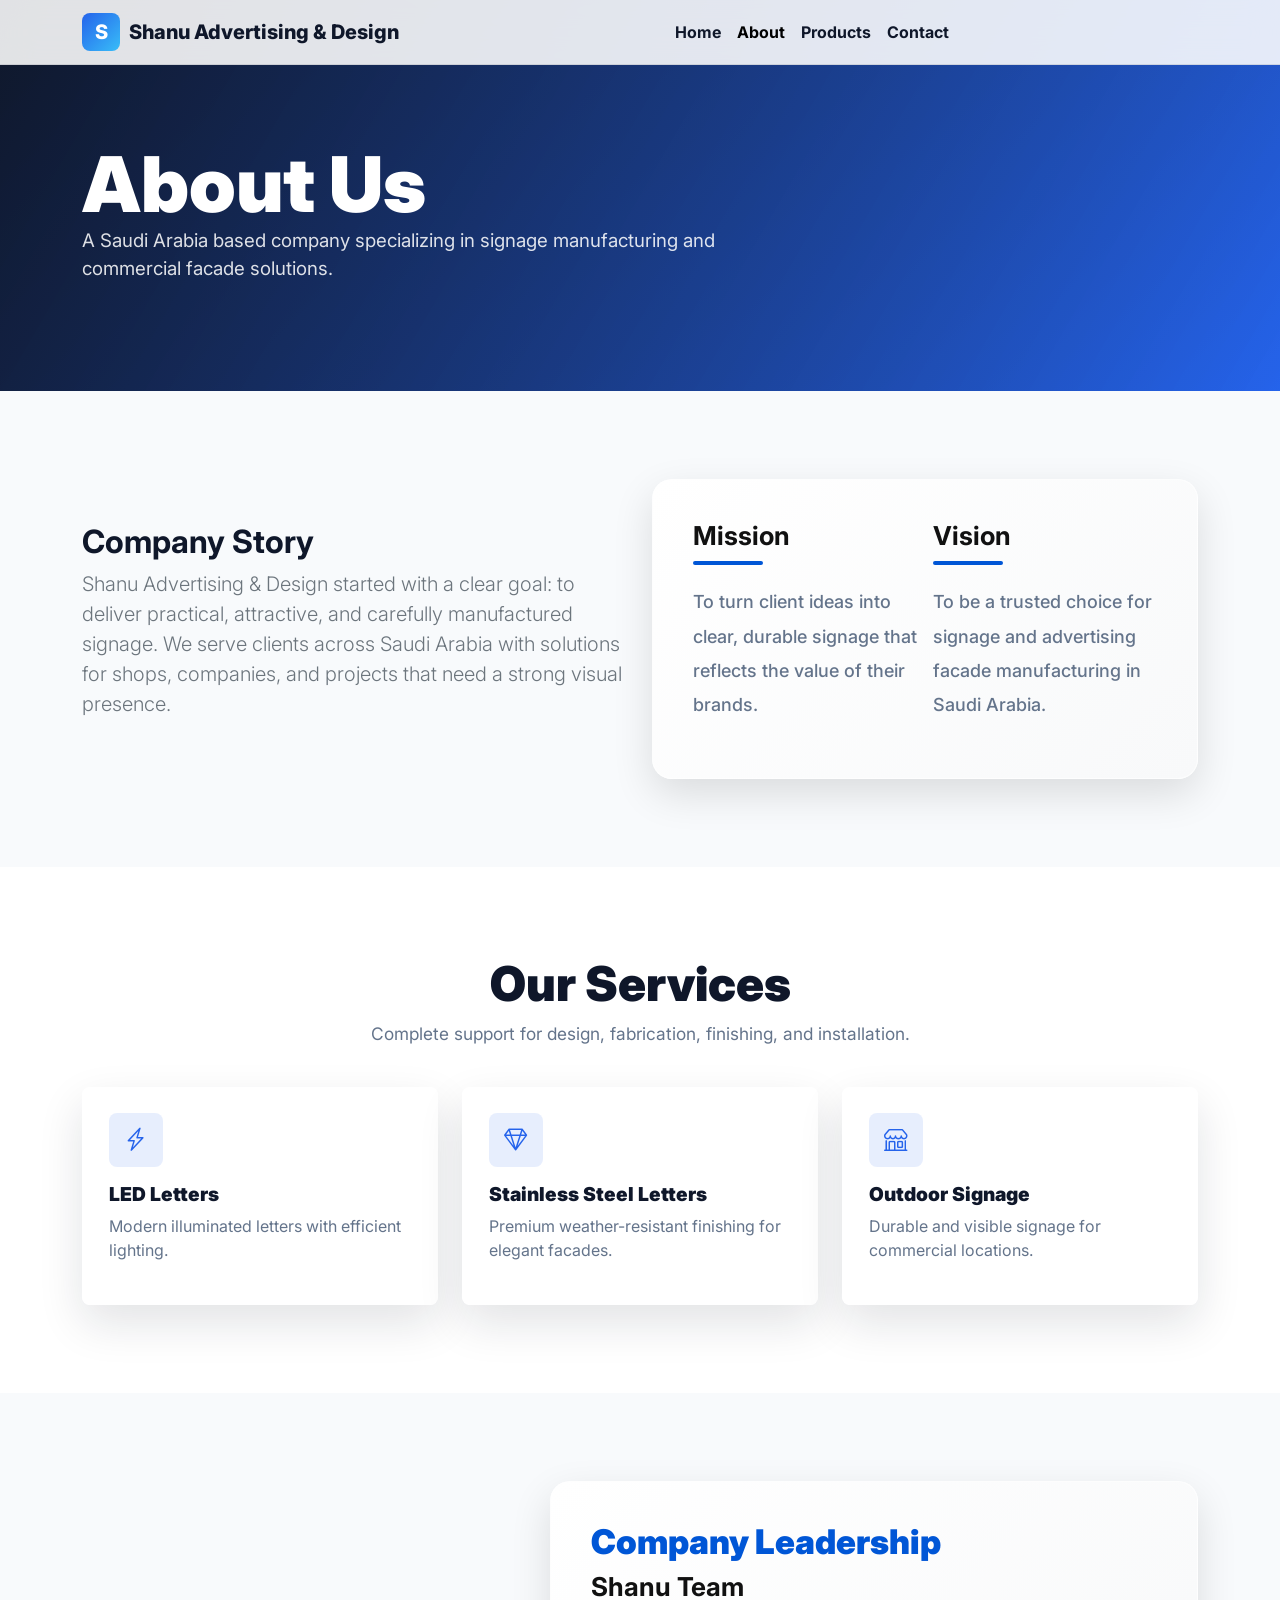
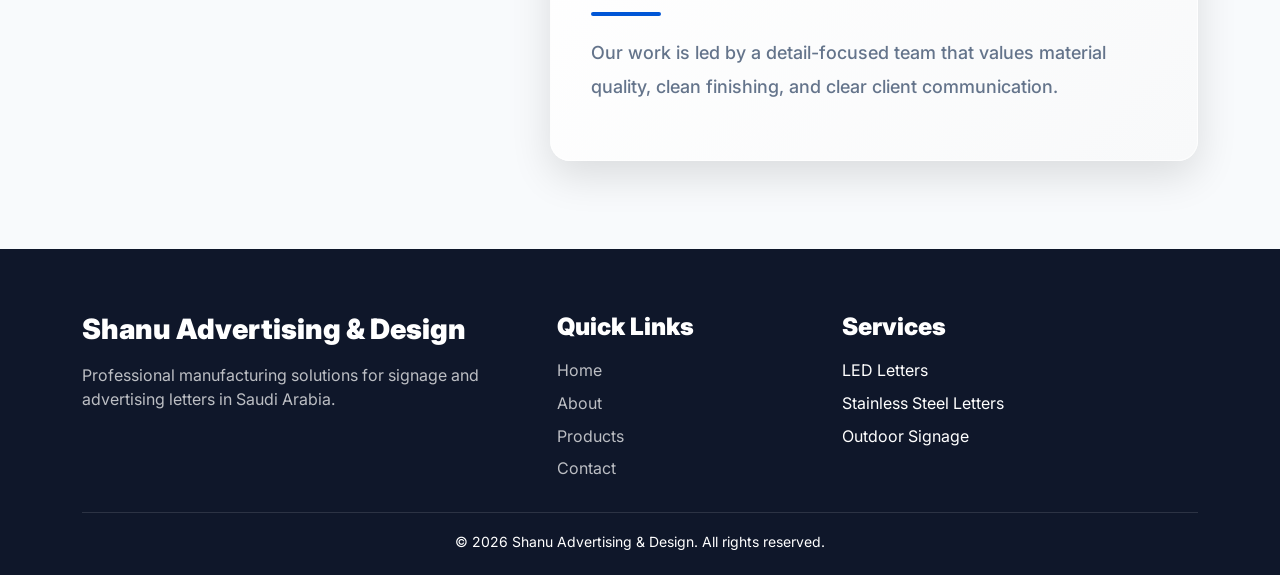
==== about.html @ 0e3f4d84 "Add files via upload" ====
﻿<!doctype html>
<html lang="en" dir="ltr">

<head>
  <meta charset="utf-8">
  <meta name="viewport" content="width=device-width, initial-scale=1">
  <title>About | Shanu Advertising & Design</title>
  <meta name="description"
    content="Learn about Shanu Advertising & Design, a signage and advertising manufacturing company in Saudi Arabia.">
  <meta property="og:title" content="About Shanu Advertising & Design">
  <meta property="og:type" content="website">
  <meta name="twitter:card" content="summary">
  <link rel="preconnect" href="https://fonts.googleapis.com">
  <link rel="preconnect" href="https://fonts.gstatic.com" crossorigin>
  <link
    href="https://fonts.googleapis.com/css2?family=Cairo:wght@400;600;700;800;900&family=Inter:wght@400;600;700;800;900&display=swap"
    rel="stylesheet">
  <link href="https://cdn.jsdelivr.net/npm/bootstrap@5.3.3/dist/css/bootstrap.min.css" rel="stylesheet">
  <link href="https://cdn.jsdelivr.net/npm/bootstrap-icons@1.11.3/font/bootstrap-icons.css" rel="stylesheet">
  <link href="https://unpkg.com/aos@2.3.1/dist/aos.css" rel="stylesheet">
  <link rel="stylesheet" href="css/style.css">
  <link rel="stylesheet" href="css/responsive.css">
</head>

<body class="ltr">
  <nav class="navbar navbar-expand-lg fixed-top">
    <div class="container"><a class="navbar-brand" href="index.html"><span class="brand-mark">S</span><span
          data-i18n="brand">Shanu Advertising & Design</span></a><button class="navbar-toggler" type="button"
        data-bs-toggle="collapse" data-bs-target="#mainNav" aria-label="Toggle navigation"
        data-i18n-aria-label="toggleNavigation"><span class="navbar-toggler-icon"></span></button>
      <div class="collapse navbar-collapse" id="mainNav">
        <ul class="navbar-nav mx-auto mb-2 mb-lg-0">
          <li class="nav-item"><a class="nav-link" href="index.html" data-i18n="navHome">Home</a></li>
          <li class="nav-item"><a class="nav-link active" href="about.html" data-i18n="navAbout">About</a></li>
          <li class="nav-item"><a class="nav-link" href="products.html" data-i18n="navProducts">Products</a></li>
          <li class="nav-item"><a class="nav-link" href="contact.html" data-i18n="navContact">Contact</a></li>
        </ul>
      </div>
    </div>
  </nav>
  <header class="page-hero">
    <div class="container">
      <h1 data-i18n="aboutHeroTitle">About Us</h1>
      <p data-i18n="aboutHeroText">A Saudi Arabia based company specializing in signage manufacturing and commercial facade solutions.</p>
    </div>
  </header>
  <main>
    <section class="section-padding">
      <div class="container">
        <div class="row align-items-center g-4">
          <div class="col-lg-6" data-aos="fade-up">
            <h2 class="fw-bold" data-i18n="storyTitle">Company Story</h2>
            <p class="lead text-secondary" data-i18n="storyText">Shanu Advertising & Design started with a clear goal: to deliver practical, attractive, and carefully manufactured signage. We serve clients across Saudi Arabia with solutions for shops, companies, and projects that need a strong visual presence.</p>
          </div>
          <div class="col-lg-6" data-aos="fade-up">
            <div class="glass-card">
              <div class="row g-3">
                <div class="col-sm-6">
                  <h3 data-i18n="missionTitle">Mission</h3>
                  <p data-i18n="missionText">To turn client ideas into clear, durable signage that reflects the value of their brands.</p>
                </div>
                <div class="col-sm-6">
                  <h3 data-i18n="visionTitle">Vision</h3>
                  <p data-i18n="visionText">To be a trusted choice for signage and advertising facade manufacturing in Saudi Arabia.</p>
                </div>
              </div>
            </div>
          </div>
        </div>
      </div>
    </section>
    <section class="section-padding bg-white">
      <div class="container">
        <div class="section-title">
          <h2 data-i18n="sectionServices">Our Services</h2>
          <p data-i18n="sectionServicesText">Complete support for design, fabrication, finishing, and installation.</p>
        </div>
        <div class="row g-4">
          <div class="col-md-6 col-lg-4">
            <div class="service-card">
              <div class="icon-box"><i class="bi bi-lightning-charge"></i></div>
              <h3 data-i18n="serviceLed">LED Letters</h3>
              <p data-i18n="serviceLedText">Modern illuminated letters with efficient lighting.</p>
            </div>
          </div>
          <div class="col-md-6 col-lg-4">
            <div class="service-card">
              <div class="icon-box"><i class="bi bi-gem"></i></div>
              <h3 data-i18n="serviceSteel">Stainless Steel Letters</h3>
              <p data-i18n="serviceSteelText">Premium weather-resistant finishing for elegant facades.</p>
            </div>
          </div>
          <div class="col-md-6 col-lg-4">
            <div class="service-card">
              <div class="icon-box"><i class="bi bi-shop"></i></div>
              <h3 data-i18n="serviceOutdoor">Outdoor Signage</h3>
              <p data-i18n="serviceOutdoorText">Durable and visible signage for commercial locations.</p>
            </div>
          </div>
        </div>
      </div>
    </section>
    <section class="section-padding">
      <div class="container">
        <div class="row align-items-center g-2">
          <div class="col-lg-5"><img class="owner-image" src="assets/owner-photo/owner.jpg" data-owner-image
              alt="Company owner" data-i18n-alt="ownerAlt" loading="lazy"></div>
          <div class="col-lg-7">
            <div class="glass-card">
              <h2 data-i18n="ownerTitle">Company Leadership</h2>
              <h3 data-i18n="ownerName">Shanu Team</h3>
              <p data-i18n="ownerText">Our work is led by a detail-focused team that values material quality, clean finishing, and clear client communication.</p>
            </div>
          </div>
        </div>
      </div>
    </section>
  </main>
  <footer class="site-footer">
    <div class="container">
      <div class="row g-4">
        <div class="col-lg-5">
          <h3 class="footer-title" data-i18n="brand">Shanu Advertising & Design</h3>
          <p data-i18n="footerText">Professional manufacturing solutions for signage and advertising letters in Saudi Arabia.</p>
        </div>
        <div class="col-6 col-lg-3">
          <h4 class="footer-title" data-i18n="footerQuick">Quick Links</h4>
          <ul class="footer-links">
            <li><a href="index.html" data-i18n="navHome">Home</a></li>
            <li><a href="about.html" data-i18n="navAbout">About</a></li>
            <li><a href="products.html" data-i18n="navProducts">Products</a></li>
            <li><a href="contact.html" data-i18n="navContact">Contact</a></li>
          </ul>
        </div>
        <div class="col-6 col-lg-4">
          <h4 class="footer-title" data-i18n="footerServices">Services</h4>
          <ul class="footer-links">
            <li data-i18n="serviceLed">LED Letters</li>
            <li data-i18n="serviceSteel">Stainless Steel Letters</li>
            <li data-i18n="serviceOutdoor">Outdoor Signage</li>
          </ul>
        </div>
      </div>
      <div class="footer-bottom text-center"><small>© 2026 Shanu Advertising & Design. <span
            data-i18n="footerRights">All rights reserved.</span></small></div>
    </div>
  </footer>
  <script src="https://cdn.jsdelivr.net/npm/bootstrap@5.3.3/dist/js/bootstrap.bundle.min.js"></script>
  <script src="https://unpkg.com/aos@2.3.1/dist/aos.js"></script>
  <script src="js/lang.js"></script>
  <script src="js/script.js"></script>
</body>

</html>
---- css/style.css ----
:root {
  --primary: #2563eb;
  --dark: #0f172a;
  --accent: #38bdf8;
  --background: #f8fafc;
  --muted: #64748b;
  --white: #ffffff;
  --border: rgba(15, 23, 42, 0.1);
  --shadow: 0 18px 45px rgba(15, 23, 42, 0.12);
}

* {
  box-sizing: border-box;
}

html {
  scroll-behavior: smooth;
}

body {
  margin: 0;
  background: var(--background);
  color: var(--dark);
  font-family: "Cairo", "Inter", system-ui, sans-serif;
  text-align: start;
  overflow-x: hidden;
}

body.ltr {
  font-family: "Inter", "Cairo", system-ui, sans-serif;
}

a {
  text-decoration: none;
}

.navbar {
  background: rgba(255, 255, 255, 0.88);
  backdrop-filter: blur(16px);
  border-bottom: 1px solid var(--border);
}

.navbar .container {
  gap: 0.75rem;
}

.navbar-brand {
  display: inline-flex;
  align-items: center;
  color: var(--dark);
  font-weight: 800;
  min-width: 0;
  white-space: normal;
  line-height: 1.25;
}

.brand-mark {
  display: inline-grid;
  width: 38px;
  height: 38px;
  place-items: center;
  border-radius: 8px;
  background: linear-gradient(135deg, var(--primary), var(--accent));
  color: var(--white);
  margin-inline-end: 0.55rem;
}

.nav-link {
  color: var(--dark);
  font-weight: 700;
  text-align: start;
}

.nav-link:hover,
.nav-link.active {
  color: var(--primary);
}

.btn {
  border-radius: 8px;
  font-weight: 800;
  padding: 0.75rem 1.1rem;
}

.btn-primary {
  background: var(--primary);
  border-color: var(--primary);
}

.btn-outline-primary {
  border-color: var(--primary);
  color: var(--primary);
}

.btn-outline-primary:hover {
  background: var(--primary);
  color: var(--white);
}

.section-padding {
  padding: 88px 0;
}

.section-title {
  max-width: 720px;
  margin: 0 auto 2.5rem;
  text-align: center;
}

.section-title h2 {
  font-size: clamp(2rem, 4vw, 3rem);
  font-weight: 900;
}

.section-title p {
  color: var(--muted);
  font-size: 1.08rem;
}

.hero {
  position: relative;
  min-height: 100vh;
  height: auto;
  padding: 120px 0 60px;
  display: flex;
  align-items: center;
  overflow: visible;
  color: var(--white);
  background:
    linear-gradient(110deg, rgba(15, 23, 42, 0.92), rgba(37, 99, 235, 0.68)),
    url("../assets/hero/hero.jpg") center/cover no-repeat,
    linear-gradient(135deg, #0f172a, #2563eb);
}

.hero-video {
  position: absolute;
  inset: 0;
  width: 100%;
  height: 100%;
  object-fit: cover;
  opacity: 0.35;
}

.hero-content {
  max-width: 700px;
  width: 100%;
  position: relative;
  z-index: 2;
}

.eyebrow {
  display: inline-flex;
  align-items: center;
  gap: 0.5rem;
  padding: 0.45rem 0.8rem;
  border-radius: 8px;
  background: rgba(255, 255, 255, 0.14);
  border: 1px solid rgba(255, 255, 255, 0.2);
  color: var(--white);
  margin-bottom: 1rem;
}

.hero h1,
.page-hero h1 {
  font-size: clamp(2.45rem, 6vw, 5rem);
  line-height: 0.9;
  font-weight: 900;
}

.hero p,
.page-hero p {
  color: rgba(255, 255, 255, 0.86);
  font-size: 1.17rem;
  max-width: 680px;
}

.hero-actions {
  justify-content: flex-start;
}

.stats-strip {
  position: relative;
  z-index: 2;
  margin-top: -72px;
}

.stat-card,
.glass-card,
.service-card,
.product-card,
.contact-card {
  background: rgba(255, 255, 255, 0.82);
  border: 1px solid rgba(255, 255, 255, 0.65);
  box-shadow: var(--shadow);
  border-radius: 8px;
  backdrop-filter: blur(14px);
}

.stat-card {
  padding: 1.5rem;
  text-align: center;
}

.stat-card strong {
  display: block;
  color: var(--primary);
  font-size: 2.2rem;
  font-weight: 900;
}

.glass-card {
    background: linear-gradient(135deg, #ffffff, #f8f9fa);
    border-radius: 20px;
    padding: 40px;
    box-shadow: 0 15px 40px rgba(0,0,0,.12);
    transition: .3s ease;
}

.glass-card:hover {
    transform: translateY(-5px);
    box-shadow: 0 20px 50px rgba(0,0,0,.18);
}

.glass-card h2 {
    font-size: 34px;
    font-weight: 900;
    color: #0056d6;
    margin-bottom: 8px;
}

.glass-card h3 {
    font-size: 26px;
    font-weight: 700;
    color: #111;
    margin-bottom: 20px;
    position: relative;
}

.glass-card h3::after {
    content: "";
    display: block;
    width: 70px;
    height: 4px;
    background: #0056d6;
    margin-top: 10px;
    border-radius: 10px;
}

.glass-card p {
    font-size: 18px;
    font-weight: 500;
    color: #666;
    line-height: 1.9;
}
.service-card {
  height: 100%;
  padding: 1.6rem;
  text-align: start;
  transition: transform 0.2s ease, box-shadow 0.2s ease;
}

.service-card:hover,
.product-card:hover {
  transform: translateY(-6px);
  box-shadow: 0 24px 55px rgba(15, 23, 42, 0.16);
}

.icon-box {
  width: 54px;
  height: 54px;
  display: grid;
  place-items: center;
  border-radius: 8px;
  background: rgba(37, 99, 235, 0.11);
  color: var(--primary);
  font-size: 1.45rem;
  margin-bottom: 1rem;
}

.service-card h3,
.product-card h3 {
  font-size: 1.2rem;
  font-weight: 900;
}

.service-card p,
.product-card p,
.glass-card p {
  color: var(--muted);
}

.split-band {
  background: var(--dark);
  color: var(--white);
}

.split-band p {
  color: rgba(255, 255, 255, 0.72);
}

.check-list {
  display: grid;
  gap: 1rem;
  padding: 0;
  margin: 0;
  list-style: none;
}

.check-list li {
  display: flex;
  gap: 0.8rem;
  align-items: flex-start;
  text-align: start;
}

.check-list i {
  flex: 0 0 auto;
  color: var(--accent);
  margin-top: 0.25rem;
}

.product-card {
  display: flex;
  flex-direction: column;
  height: 100%;
  overflow: hidden;
  text-align: start;
  cursor: pointer;
  transition: transform 0.22s ease, box-shadow 0.22s ease, border-color 0.22s ease;
}

[data-products-grid] {
  align-items: stretch;
}

[data-products-grid] > [class*="col-"] {
  display: flex;
}

.product-card:focus-visible {
  outline: 3px solid rgba(37, 99, 235, 0.35);
  outline-offset: 4px;
}

.product-card:hover,
.product-card:focus-visible {
  border-color: rgba(37, 99, 235, 0.28);
}

.product-image-frame {
  display: grid;
  place-items: center;
  width: 100%;
  aspect-ratio: 4 / 3;
  overflow: hidden;
  background:
    linear-gradient(135deg, rgba(37, 99, 235, 0.08), rgba(56, 189, 248, 0.16)),
    #eef4ff;
}

.product-img {
  width: 100%;
  aspect-ratio: 16 / 10;
  object-fit: cover;
  background: #e2e8f0;
}

.product-card .product-img {
  height: 100%;
  aspect-ratio: auto;
  object-fit: contain;
  padding: 1.25rem;
  background: transparent;
  transform: scale(1);
  transition: transform 0.28s ease;
}

.product-card:hover .product-img,
.product-card:focus-visible .product-img {
  transform: scale(1.04);
}

.product-image-frame.image-missing::after {
  content: "Image unavailable";
  color: var(--muted);
  font-weight: 700;
}

.product-card-body {
  display: flex;
  flex: 1;
  flex-direction: column;
  align-items: flex-start;
  padding: 1.4rem;
}

.product-card-body p {
  flex: 1;
}

.product-card-action {
  pointer-events: none;
}

.product-motion-section {
  overflow: hidden;
  background: linear-gradient(135deg, #eef5ff 0%, #f8fafc 48%, #e9f8ff 100%);
}

.motion-kicker {
  display: inline-flex;
  align-items: center;
  gap: 0.5rem;
  color: var(--primary);
  font-size: 0.9rem;
  font-weight: 800;
  letter-spacing: 0.04em;
  text-transform: uppercase;
}

.motion-title {
  max-width: 440px;
  margin: 0.8rem 0 1rem;
  color: var(--dark);
  font-size: clamp(2rem, 4vw, 3.15rem);
  font-weight: 900;
  line-height: 1.05;
}

.motion-copy {
  max-width: 490px;
  margin-bottom: 1.6rem;
  color: var(--muted);
  font-size: 1.05rem;
  line-height: 1.75;
}

.product-motion-frame {
  position: relative;
  isolation: isolate;
  overflow: hidden;
  border: 8px solid var(--white);
  border-radius: 24px;
  background: var(--dark);
  box-shadow: 0 28px 70px rgba(15, 23, 42, 0.22);
}

.product-motion-video {
  display: block;
  width: 100%;
  aspect-ratio: 16 / 10;
  object-fit: cover;
}

.motion-glow {
  position: absolute;
  z-index: 1;
  inset: auto -22% -52% 25%;
  height: 70%;
  pointer-events: none;
  border-radius: 50%;
  background: rgba(56, 189, 248, 0.42);
  filter: blur(30px);
  animation: motion-glow-pulse 3.6s ease-in-out infinite;
}

.motion-label {
  position: absolute;
  z-index: 2;
  right: 1rem;
  bottom: 1rem;
  display: inline-flex;
  align-items: center;
  gap: 0.55rem;
  max-width: calc(100% - 2rem);
  padding: 0.6rem 0.85rem;
  border: 1px solid rgba(255, 255, 255, 0.34);
  border-radius: 999px;
  background: rgba(15, 23, 42, 0.7);
  backdrop-filter: blur(10px);
  color: var(--white);
  font-size: 0.8rem;
  font-weight: 700;
}

.motion-label-dot {
  width: 0.5rem;
  height: 0.5rem;
  flex: 0 0 auto;
  border-radius: 50%;
  background: #4ade80;
  box-shadow: 0 0 0 0 rgba(74, 222, 128, 0.7);
  animation: motion-dot-pulse 1.8s infinite;
}

@keyframes motion-glow-pulse {
  50% { transform: translate(-10%, -10%) scale(1.14); opacity: 0.68; }
}

@keyframes motion-dot-pulse {
  70% { box-shadow: 0 0 0 0.5rem rgba(74, 222, 128, 0); }
  100% { box-shadow: 0 0 0 0 rgba(74, 222, 128, 0); }
}

@media (prefers-reduced-motion: reduce) {
  .motion-glow,
  .motion-label-dot {
    animation: none;
  }
}

.cta-band {
  background:
    linear-gradient(120deg, rgba(37, 99, 235, 0.96), rgba(56, 189, 248, 0.78)),
    var(--primary);
  color: var(--white);
}

.cta-band p {
  color: rgba(255, 255, 255, 0.86);
}

.page-hero {
  padding: 150px 0 92px;
  color: var(--white);
  background:
    linear-gradient(120deg, rgba(15, 23, 42, 0.95), rgba(37, 99, 235, 0.7)),
    url("../assets/hero/hero.jpg") center/cover no-repeat,
    linear-gradient(135deg, #0f172a, #2563eb);
}

.owner-image {
  width: auto;
  max-height: 430px;
  object-fit: cover;
  border-radius: 8px;
  box-shadow: var(--shadow);
}

.modal-product-image {
  width: 100%;
  aspect-ratio: 16 / 10;
  object-fit: contain;
  border-radius: 8px;
  background:
    linear-gradient(135deg, rgba(37, 99, 235, 0.08), rgba(56, 189, 248, 0.16)),
    #eef4ff;
  margin-bottom: 1rem;
  padding: 1.25rem;
}

.modal.fade .modal-dialog {
  transform: translateY(22px) scale(0.96);
  transition: transform 0.28s cubic-bezier(0.2, 0.8, 0.2, 1), opacity 0.22s ease;
}

.modal.show .modal-dialog {
  transform: translateY(0) scale(1);
}

.modal.fade .modal-content {
  opacity: 0;
  transition: opacity 0.22s ease, box-shadow 0.28s ease;
}

.modal.show.modal-ready .modal-content {
  opacity: 1;
  box-shadow: 0 30px 80px rgba(15, 23, 42, 0.28);
}

.modal-content {
  border: 1px solid rgba(255, 255, 255, 0.7);
  border-radius: 8px;
  overflow: hidden;
}

.contact-card {
  padding: 1.7rem;
  text-align: start;
}

.form-label {
  display: block;
  text-align: start;
}

.form-control {
  border-radius: 8px;
  padding: 0.8rem 0.95rem;
  border-color: var(--border);
  text-align: start;
}

.form-control:focus {
  border-color: var(--primary);
  box-shadow: 0 0 0 0.2rem rgba(37, 99, 235, 0.16);
}

.qr-img {
  width: 145px;
  aspect-ratio: 1;
  object-fit: contain;
  border-radius: 8px;
  border: 1px solid var(--border);
  background: var(--white);
  padding: 0.6rem;
}

.site-footer {
  background: var(--dark);
  color: var(--white);
  padding: 64px 0 22px;
}

.site-footer p,
.site-footer a {
  color: rgba(255, 255, 255, 0.72);
}

.site-footer a:hover {
  color: var(--accent);
}

.footer-title {
  font-weight: 900;
  margin-bottom: 1rem;
  text-align: start;
}

.footer-links {
  list-style: none;
  padding-inline-start: 0;
  margin: 0;
  display: grid;
  gap: 0.55rem;
  text-align: start;
}

.footer-bottom {
  border-top: 1px solid rgba(255, 255, 255, 0.12);
  margin-top: 2rem;
  padding-top: 1rem;
}


.carousel-item img {
    width: 100%;
    height: 450px;
    object-fit: cover;
    border-radius: 10px;
}

.carousel-control-prev-icon,
.carousel-control-next-icon {
    background-color: rgba(0,0,0,.6);
    border-radius: 50%;
    padding: 20px;
}

.carousel-item img {
    width: 100%;
    height: 500px;
    object-fit: contain;
    background: #f5f5f5;
}

.product-video,
.carousel-item img {
    width: 100%;
    height: 450px;
    object-fit: contain;
    background: #f5f5f5;
    border-radius: 12px;
}
---- css/responsive.css ----
@media (max-width: 991.98px) {
  .navbar .container {
    align-items: center;
  }

  .navbar-brand {
    max-width: calc(100% - 76px);
    font-size: 1rem;
  }

  .navbar-toggler {
    margin-inline-start: auto;
  }

  .navbar-collapse {
    flex-basis: 100%;
    padding: 1rem 0;
    text-align: start;
  }

  .navbar-nav {
    align-items: stretch;
    text-align: start;
  }

  .navbar-nav .nav-link {
    padding-inline: 0;
  }

  .hero {
    min-height: 780px;
    padding-top: 88px;
  }

  .stats-strip {
    margin-top: -42px;
  }

  .site-footer .row > [class*="col-"] {
    text-align: start;
  }
}

@media (max-width: 767.98px) {
  .section-padding {
    padding: 64px 0;
  }

  .hero {
    min-height: auto;
    padding: 150px 0 112px;
  }

  .hero h1,
  .page-hero h1 {
    font-size: 2.25rem;
    line-height: 1.16;
  }

  .hero p,
  .page-hero p {
    font-size: 1rem;
  }

  .hero-actions {
    display: grid;
    gap: 0.8rem;
    justify-content: stretch;
  }

  .hero-actions .btn {
    width: 100%;
  }

  .page-hero {
    padding: 125px 0 72px;
  }

  .stat-card,
  .glass-card,
  .contact-card {
    padding: 1.25rem;
  }

  .qr-wrap {
    flex-wrap: wrap;
  }

  .cta-band .container {
    text-align: start;
  }

  .product-motion-frame {
    border-width: 5px;
    border-radius: 18px;
  }

  .motion-label {
    right: 0.7rem;
    bottom: 0.7rem;
    font-size: 0.72rem;
  }
}

@media (max-width: 575.98px) {
  .navbar-brand {
    max-width: calc(100% - 64px);
    font-size: 0.95rem;
  }

  .brand-mark {
    width: 34px;
    height: 34px;
    flex: 0 0 34px;
  }

  .stat-card strong {
    font-size: 1.9rem;
  }

  .service-card,
  .product-card-body,
  .contact-card,
  .glass-card {
    padding: 1rem;
  }

  .site-footer .col-6 {
    width: 100%;
  }

}
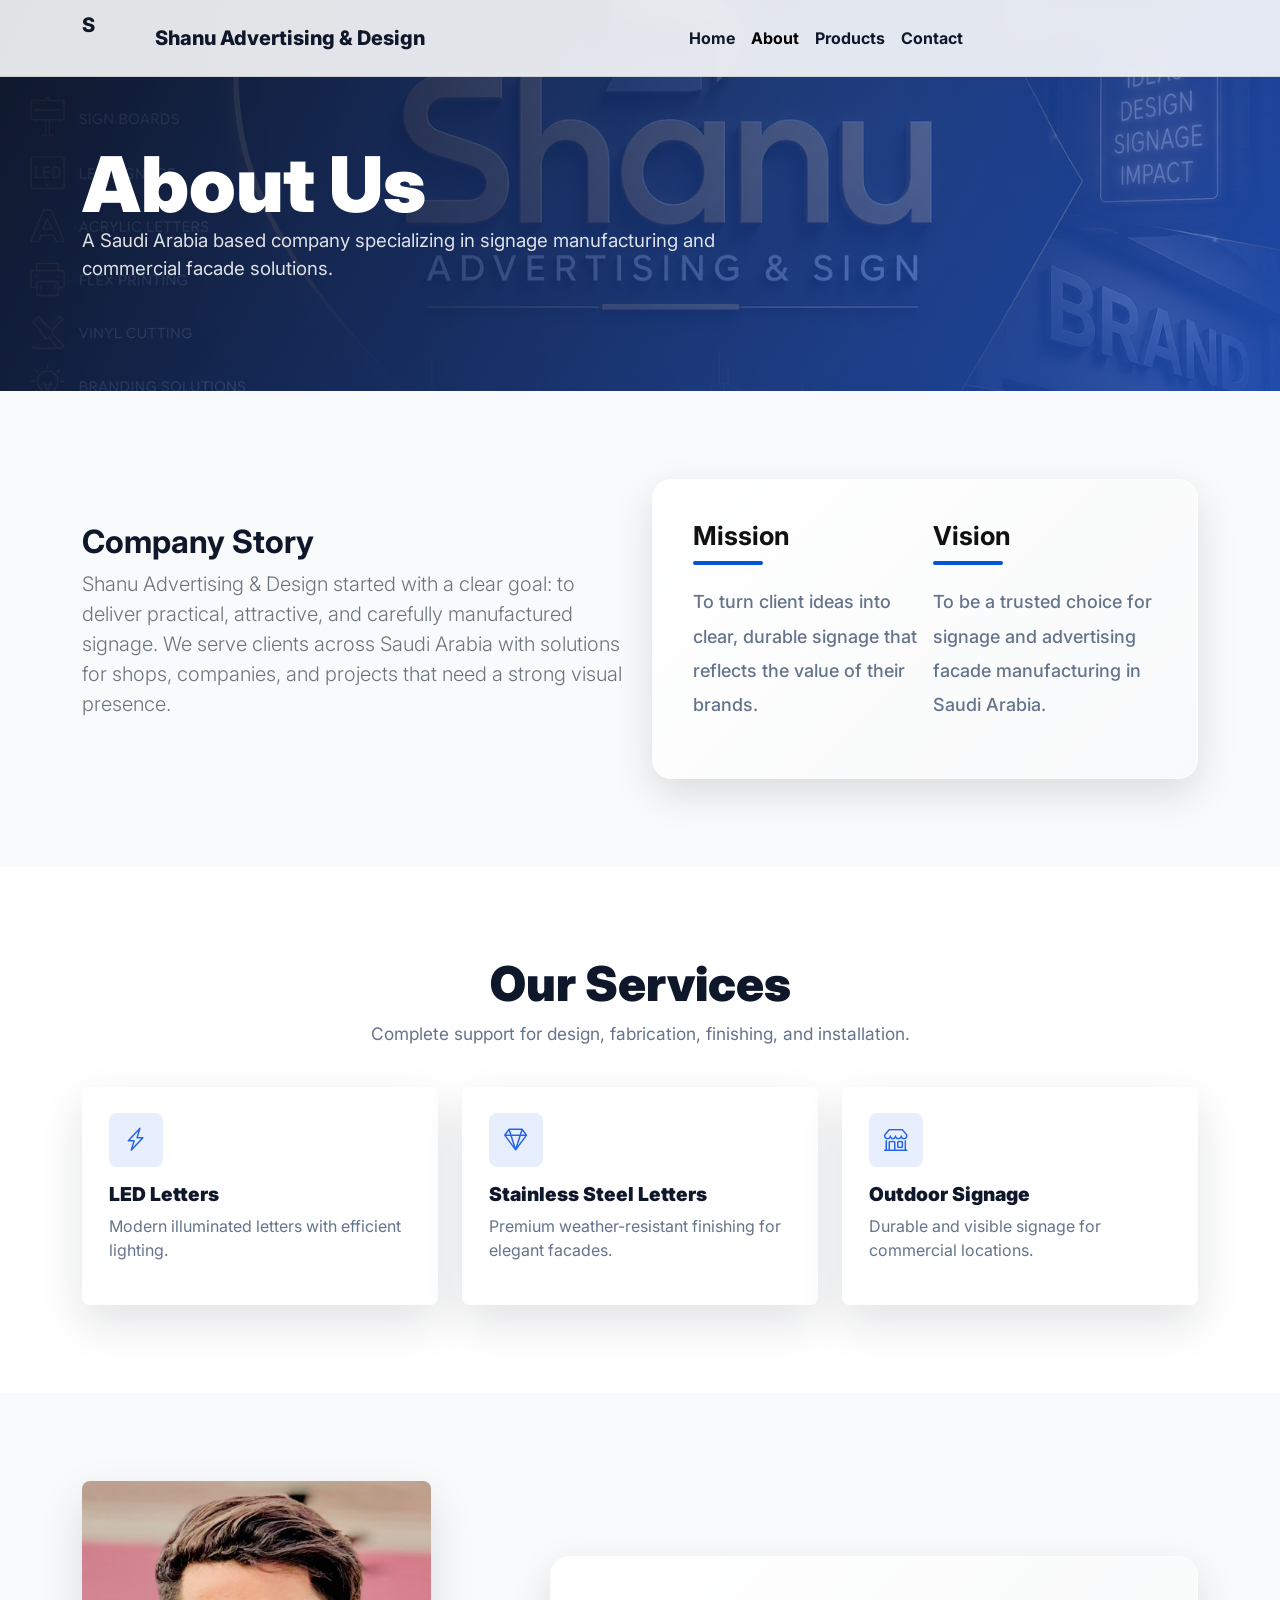
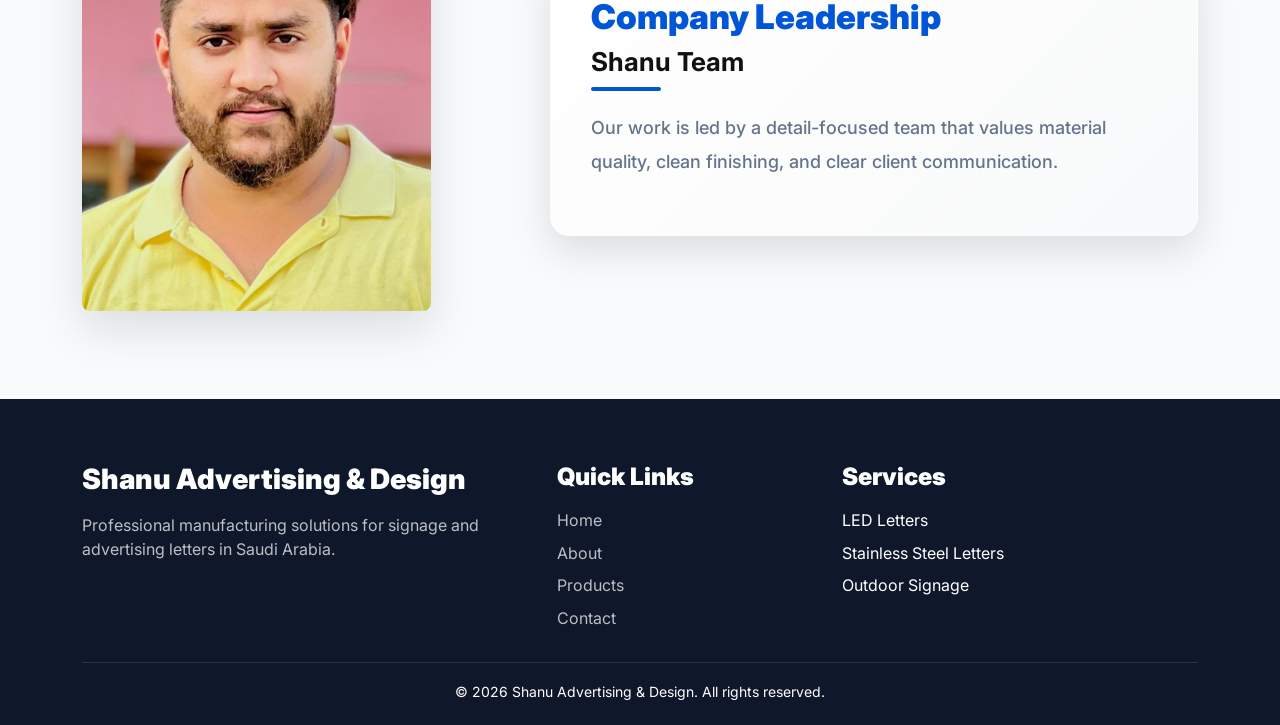
==== commit e2cc8007: "Update about.html" ====
--- a/about.html
+++ b/about.html
@@ -5,6 +5,7 @@
   <meta charset="utf-8">
   <meta name="viewport" content="width=device-width, initial-scale=1">
   <title>About | Shanu Advertising & Design</title>
+  <link rel="icon" type="image/png" href="assets/icons/logo.png">
   <meta name="description"
     content="Learn about Shanu Advertising & Design, a signage and advertising manufacturing company in Saudi Arabia.">
   <meta property="og:title" content="About Shanu Advertising & Design">
@@ -151,4 +152,4 @@
   <script src="js/script.js"></script>
 </body>
 
-</html>+</html>
--- a/css/style.css
+++ b/css/style.css
@@ -55,6 +55,14 @@
 }
 
 .brand-mark {
+  width: 65px;
+  height: 50px;
+  object-fit: contain;
+  display: inline-block;
+  vertical-align: middle;
+  margin-right: 8px;
+}
+/* .brand-mark {
   display: inline-grid;
   width: 38px;
   height: 38px;
@@ -63,7 +71,7 @@
   background: linear-gradient(135deg, var(--primary), var(--accent));
   color: var(--white);
   margin-inline-end: 0.55rem;
-}
+} */
 
 .nav-link {
   color: var(--dark);
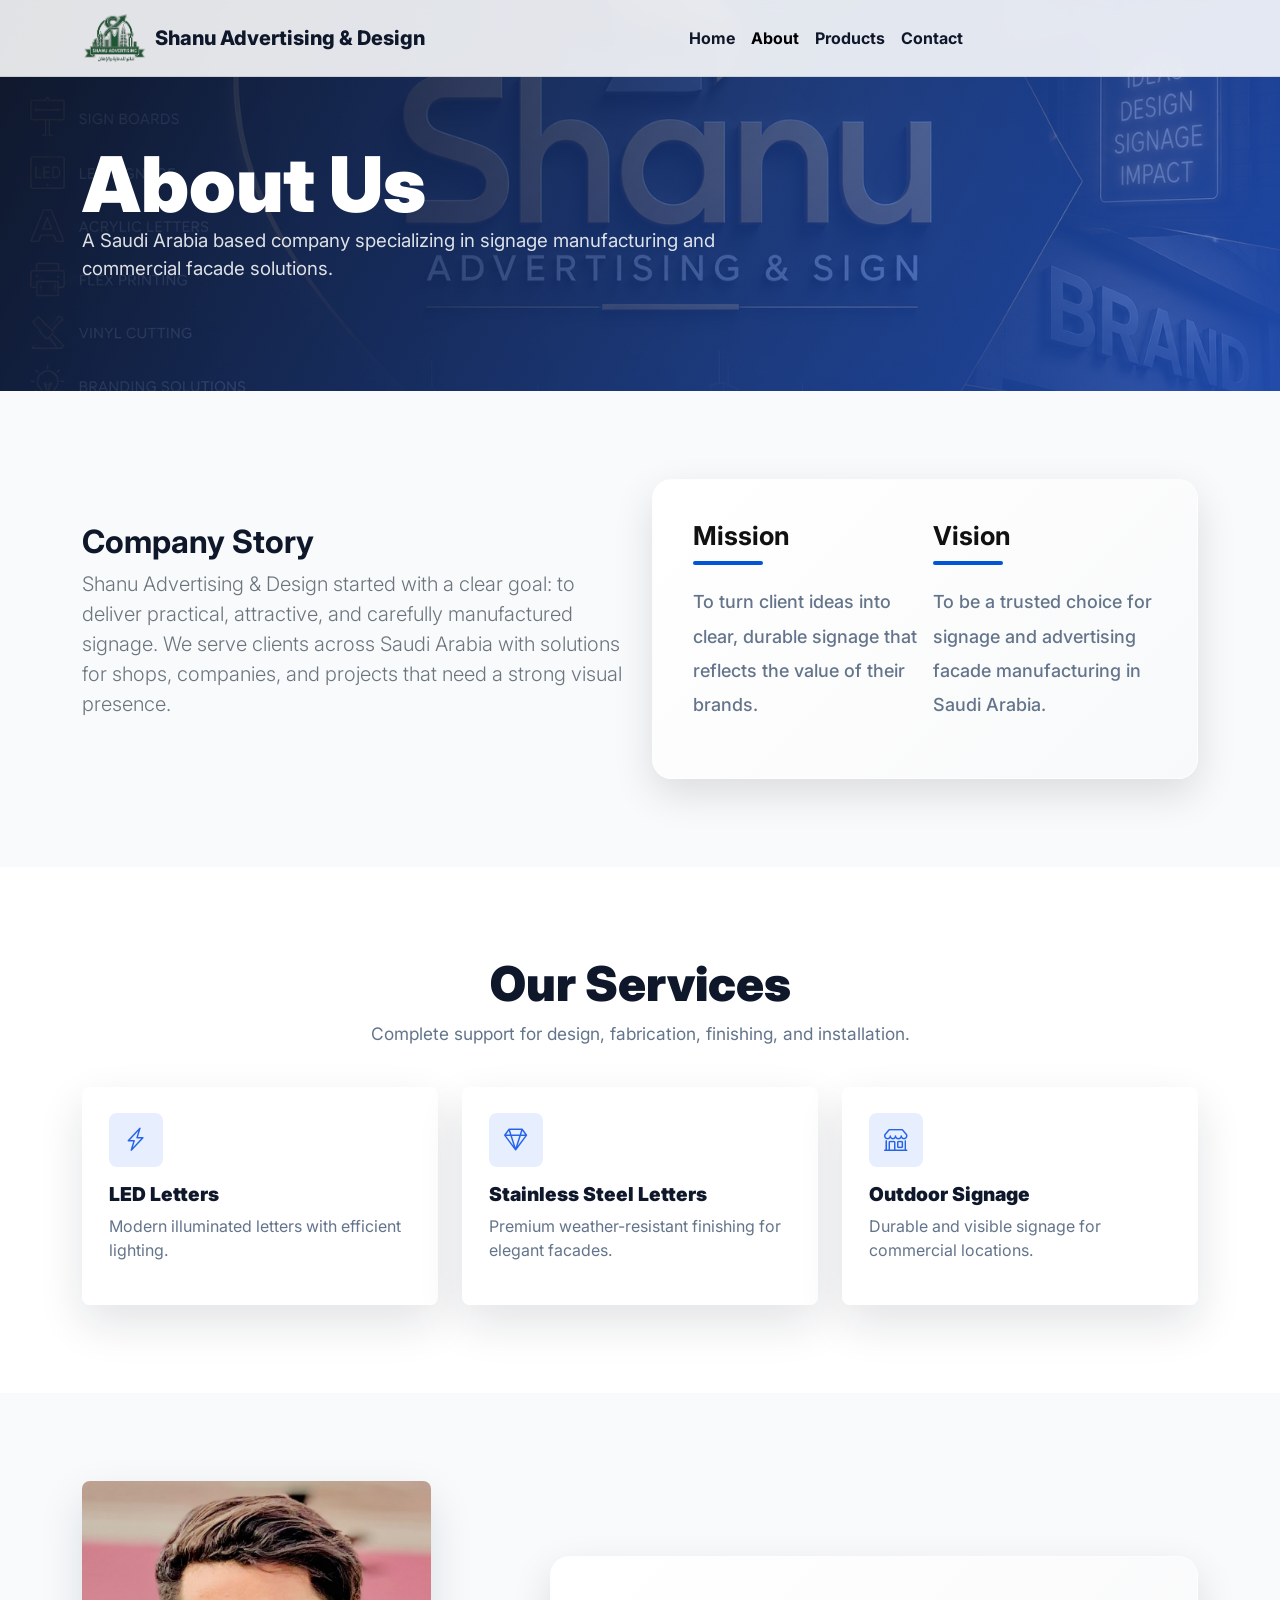
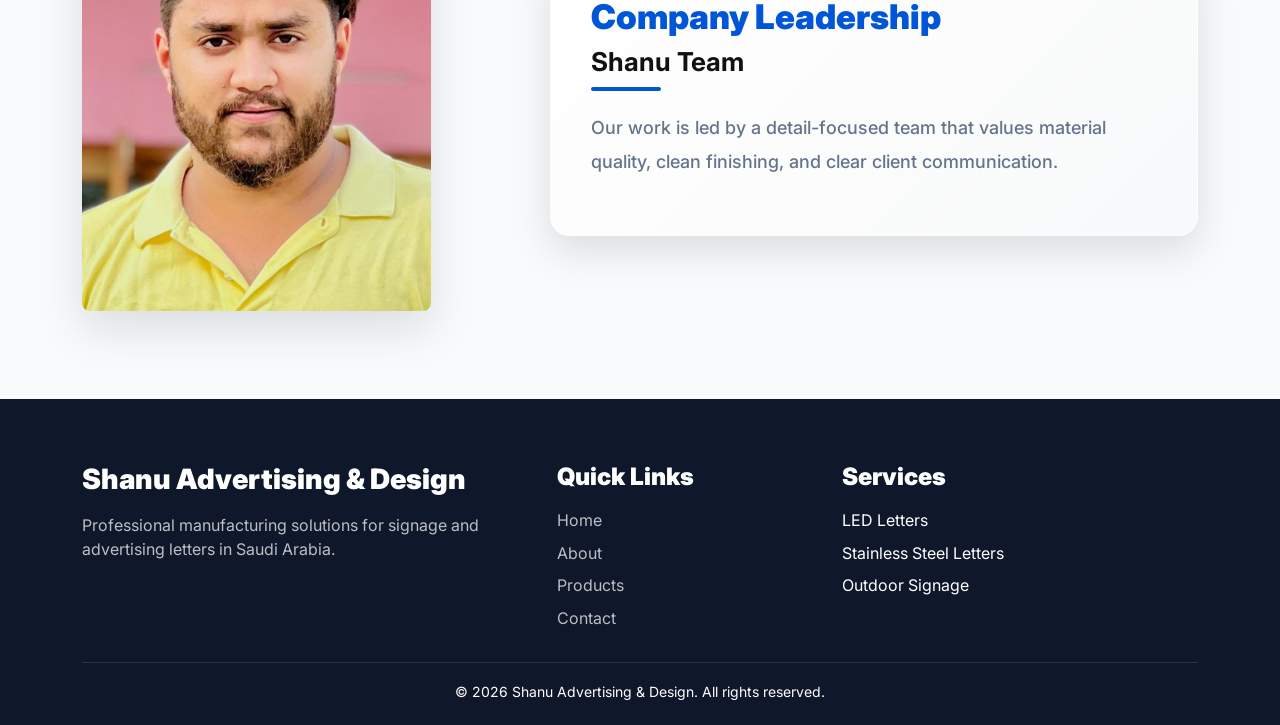
==== commit a894b803: "Update about.html" ====
--- a/about.html
+++ b/about.html
@@ -1,4 +1,4 @@
-﻿<!doctype html>
+<!doctype html>
 <html lang="en" dir="ltr">
 
 <head>
@@ -25,10 +25,16 @@
 
 <body class="ltr">
   <nav class="navbar navbar-expand-lg fixed-top">
-    <div class="container"><a class="navbar-brand" href="index.html"><span class="brand-mark">S</span><span
-          data-i18n="brand">Shanu Advertising & Design</span></a><button class="navbar-toggler" type="button"
-        data-bs-toggle="collapse" data-bs-target="#mainNav" aria-label="Toggle navigation"
-        data-i18n-aria-label="toggleNavigation"><span class="navbar-toggler-icon"></span></button>
+    <div class="container">
+      <a class="navbar-brand" href="index.html">
+        <img src="assets/icons/logo.png" alt="Shanu Advertising & Design" class="brand-mark">
+        <span data-i18n="brand">Shanu Advertising & Design</span>
+      </a>
+      <!-- <a class="navbar-brand" href="index.html"><span class="brand-mark">S</span><span
+          data-i18n="brand">Shanu Advertising & Design</span></a> -->
+      <button class="navbar-toggler" type="button" data-bs-toggle="collapse" data-bs-target="#mainNav"
+        aria-label="Toggle navigation" data-i18n-aria-label="toggleNavigation"><span
+          class="navbar-toggler-icon"></span></button>
       <div class="collapse navbar-collapse" id="mainNav">
         <ul class="navbar-nav mx-auto mb-2 mb-lg-0">
           <li class="nav-item"><a class="nav-link" href="index.html" data-i18n="navHome">Home</a></li>
@@ -42,7 +48,8 @@
   <header class="page-hero">
     <div class="container">
       <h1 data-i18n="aboutHeroTitle">About Us</h1>
-      <p data-i18n="aboutHeroText">A Saudi Arabia based company specializing in signage manufacturing and commercial facade solutions.</p>
+      <p data-i18n="aboutHeroText">A Saudi Arabia based company specializing in signage manufacturing and commercial
+        facade solutions.</p>
     </div>
   </header>
   <main>
@@ -51,18 +58,22 @@
         <div class="row align-items-center g-4">
           <div class="col-lg-6" data-aos="fade-up">
             <h2 class="fw-bold" data-i18n="storyTitle">Company Story</h2>
-            <p class="lead text-secondary" data-i18n="storyText">Shanu Advertising & Design started with a clear goal: to deliver practical, attractive, and carefully manufactured signage. We serve clients across Saudi Arabia with solutions for shops, companies, and projects that need a strong visual presence.</p>
+            <p class="lead text-secondary" data-i18n="storyText">Shanu Advertising & Design started with a clear goal:
+              to deliver practical, attractive, and carefully manufactured signage. We serve clients across Saudi Arabia
+              with solutions for shops, companies, and projects that need a strong visual presence.</p>
           </div>
           <div class="col-lg-6" data-aos="fade-up">
             <div class="glass-card">
               <div class="row g-3">
                 <div class="col-sm-6">
                   <h3 data-i18n="missionTitle">Mission</h3>
-                  <p data-i18n="missionText">To turn client ideas into clear, durable signage that reflects the value of their brands.</p>
+                  <p data-i18n="missionText">To turn client ideas into clear, durable signage that reflects the value of
+                    their brands.</p>
                 </div>
                 <div class="col-sm-6">
                   <h3 data-i18n="visionTitle">Vision</h3>
-                  <p data-i18n="visionText">To be a trusted choice for signage and advertising facade manufacturing in Saudi Arabia.</p>
+                  <p data-i18n="visionText">To be a trusted choice for signage and advertising facade manufacturing in
+                    Saudi Arabia.</p>
                 </div>
               </div>
             </div>
@@ -110,7 +121,8 @@
             <div class="glass-card">
               <h2 data-i18n="ownerTitle">Company Leadership</h2>
               <h3 data-i18n="ownerName">Shanu Team</h3>
-              <p data-i18n="ownerText">Our work is led by a detail-focused team that values material quality, clean finishing, and clear client communication.</p>
+              <p data-i18n="ownerText">Our work is led by a detail-focused team that values material quality, clean
+                finishing, and clear client communication.</p>
             </div>
           </div>
         </div>
@@ -122,7 +134,8 @@
       <div class="row g-4">
         <div class="col-lg-5">
           <h3 class="footer-title" data-i18n="brand">Shanu Advertising & Design</h3>
-          <p data-i18n="footerText">Professional manufacturing solutions for signage and advertising letters in Saudi Arabia.</p>
+          <p data-i18n="footerText">Professional manufacturing solutions for signage and advertising letters in Saudi
+            Arabia.</p>
         </div>
         <div class="col-6 col-lg-3">
           <h4 class="footer-title" data-i18n="footerQuick">Quick Links</h4>
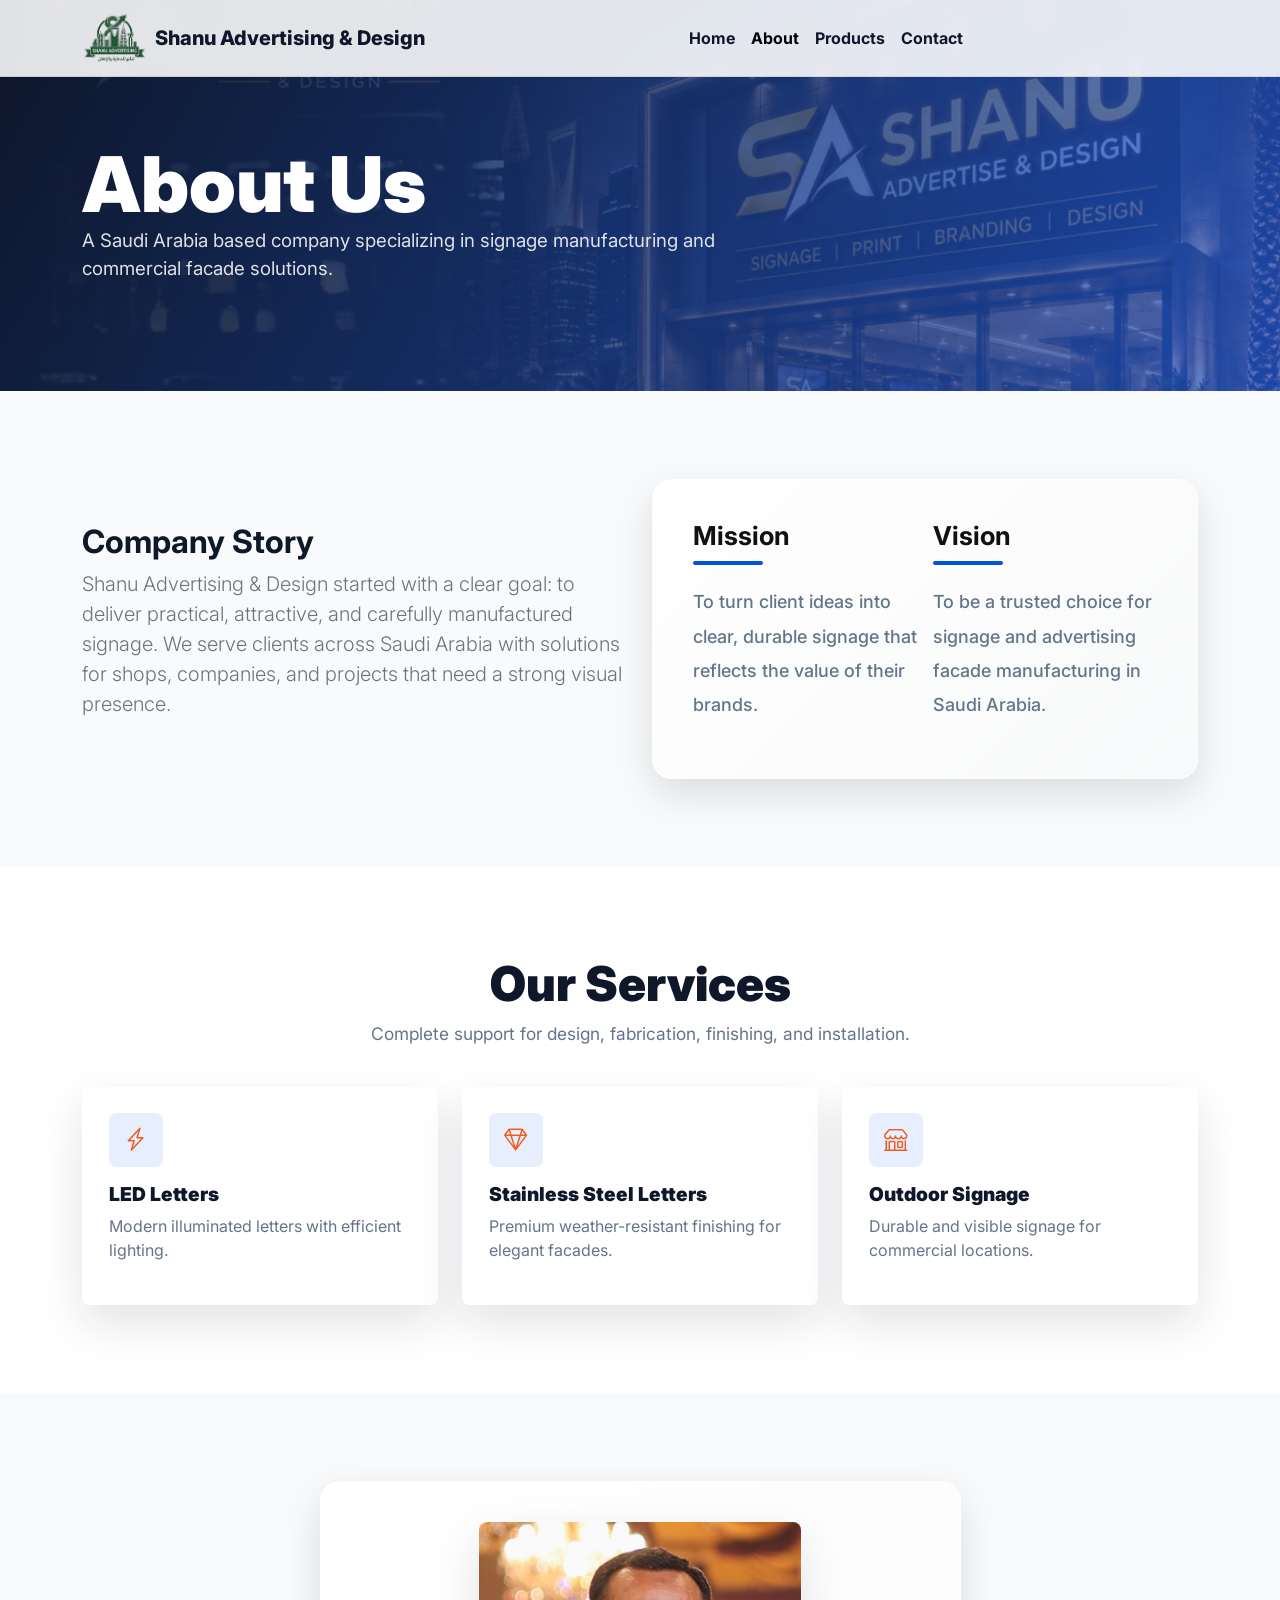
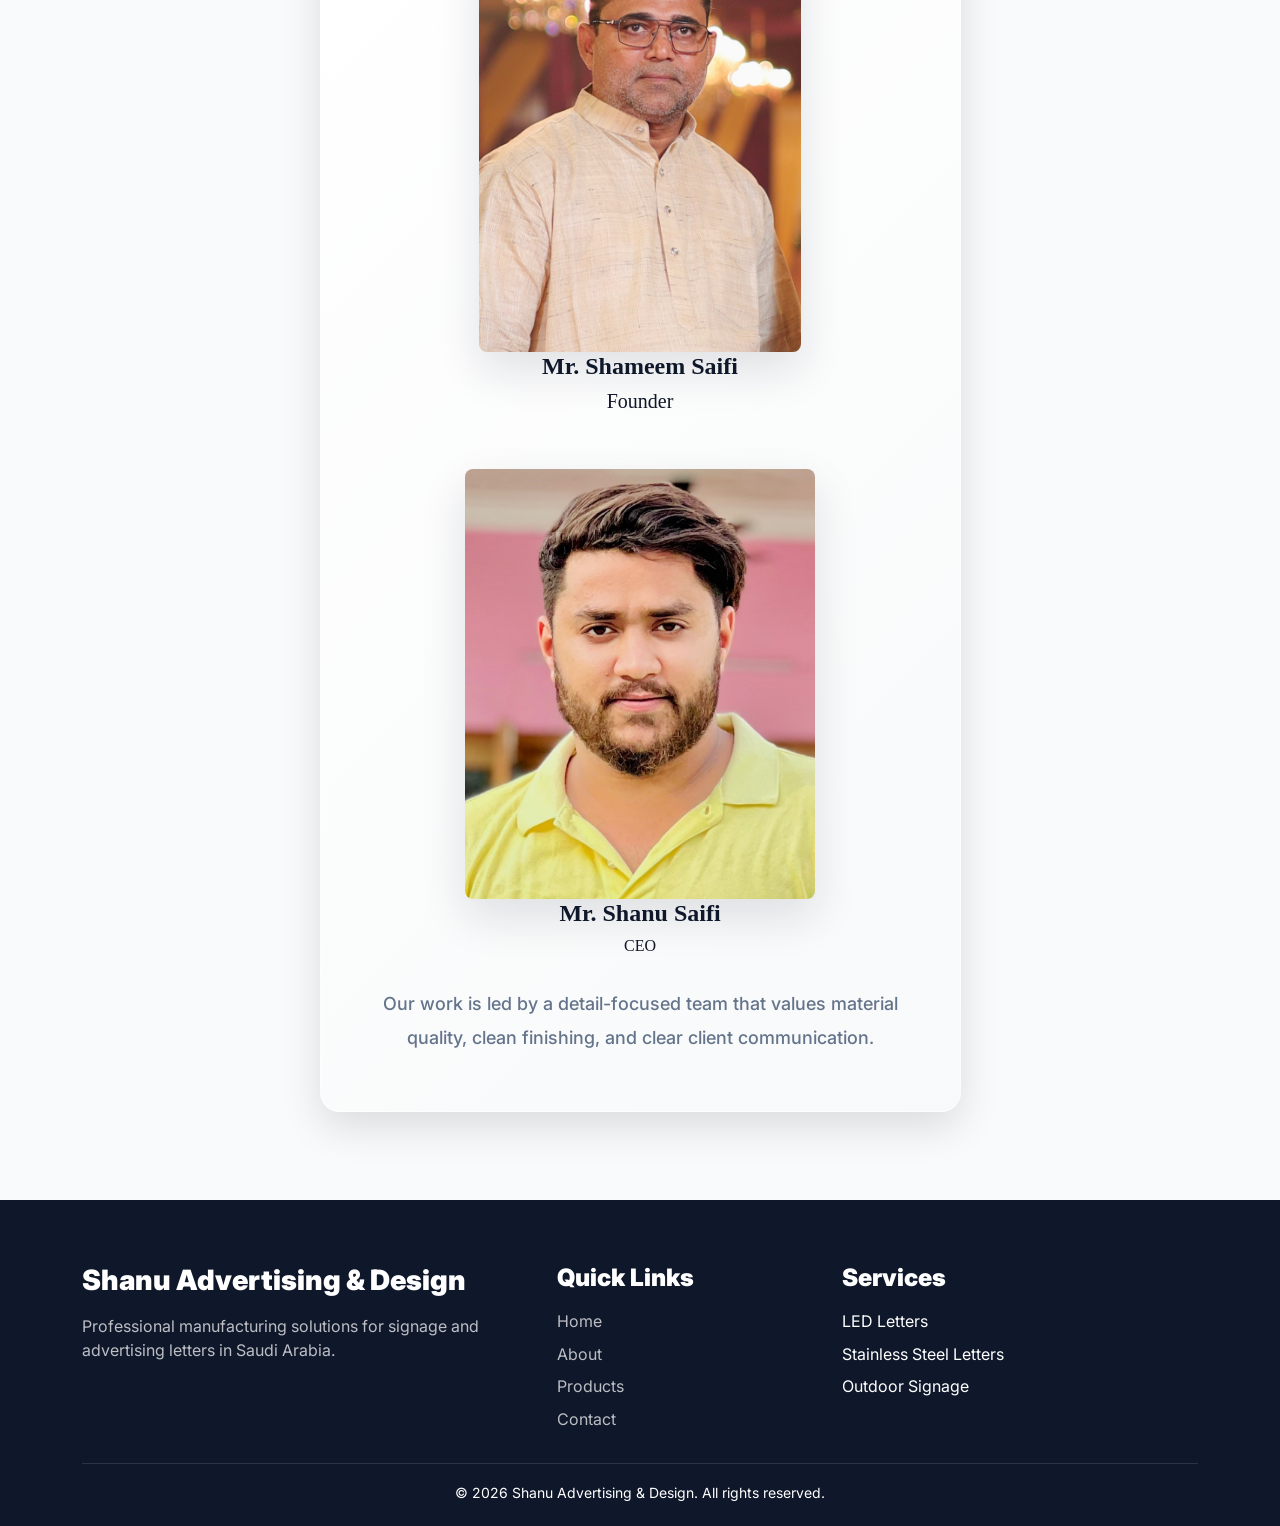
==== commit 8e0524c5: "Update about.html" ====
--- a/about.html
+++ b/about.html
@@ -112,7 +112,63 @@
         </div>
       </div>
     </section>
-    <section class="section-padding">
+    <section class="section-padding owner-section">
+      <div class="container">
+        <div class="row justify-content-center">
+
+          <div class="col-lg-7 col-md-9">
+
+            <div class="glass-card owner-card text-center">
+
+              <div class="owner-photo-wrapper">
+                <img class="owner-image" src="assets/owner-photo/Founder.JPG" data-owner-image alt="ABC Saifi - Founder"
+                  data-i18n-alt="ownerAlt" loading="lazy">
+              </div>
+              <!-- Owner Name -->
+              <h4 style="font-family: Georgia, 'Times New Roman', Times, serif; font-weight: bold;">
+                Mr. Shameem Saifi
+              </h4>
+
+              <!-- Designation -->
+              <h5 style="font-family: cursive">
+                Founder
+              </h5>
+              <br><br>
+              <!-- Line -->
+              <div class="owner-line"></div>
+              <!-- Owner Photo -->
+              <div class="owner-photo-wrapper">
+                <img class="owner-image" src="assets/owner-photo/owner.jpg" data-owner-image alt="Shanu Saifi - CEO"
+                  data-i18n-alt="ownerAlt" loading="lazy">
+              </div>
+              <!-- Owner Name -->
+              <h4 style="font-family: Georgia, 'Times New Roman', Times, serif; font-weight: bold;">
+                Mr. Shanu Saifi
+              </h4>
+
+              <!-- Designation -->
+              <h6 style="font-family: cursive">
+                CEO
+              </h6>
+              <br>
+              <!-- Line -->
+              <div class="owner-line"></div>
+
+              <!-- Description -->
+              <p data-i18n="ownerText">
+                Our work is led by a detail-focused team that values material
+                quality, clean finishing, and clear client communication.
+              </p>
+
+            </div>
+
+          </div>
+
+        </div>
+      </div>
+    </section>
+
+    <!-- <section class="section-padding">
       <div class="container">
         <div class="row align-items-center g-2">
           <div class="col-lg-5"><img class="owner-image" src="assets/owner-photo/owner.jpg" data-owner-image
@@ -127,7 +183,7 @@
           </div>
         </div>
       </div>
-    </section>
+    </section> -->
   </main>
   <footer class="site-footer">
     <div class="container">
--- a/css/style.css
+++ b/css/style.css
@@ -1,5 +1,5 @@
 :root {
-  --primary: #2563eb;
+  --primary: #ee5c1d;
   --dark: #0f172a;
   --accent: #38bdf8;
   --background: #f8fafc;
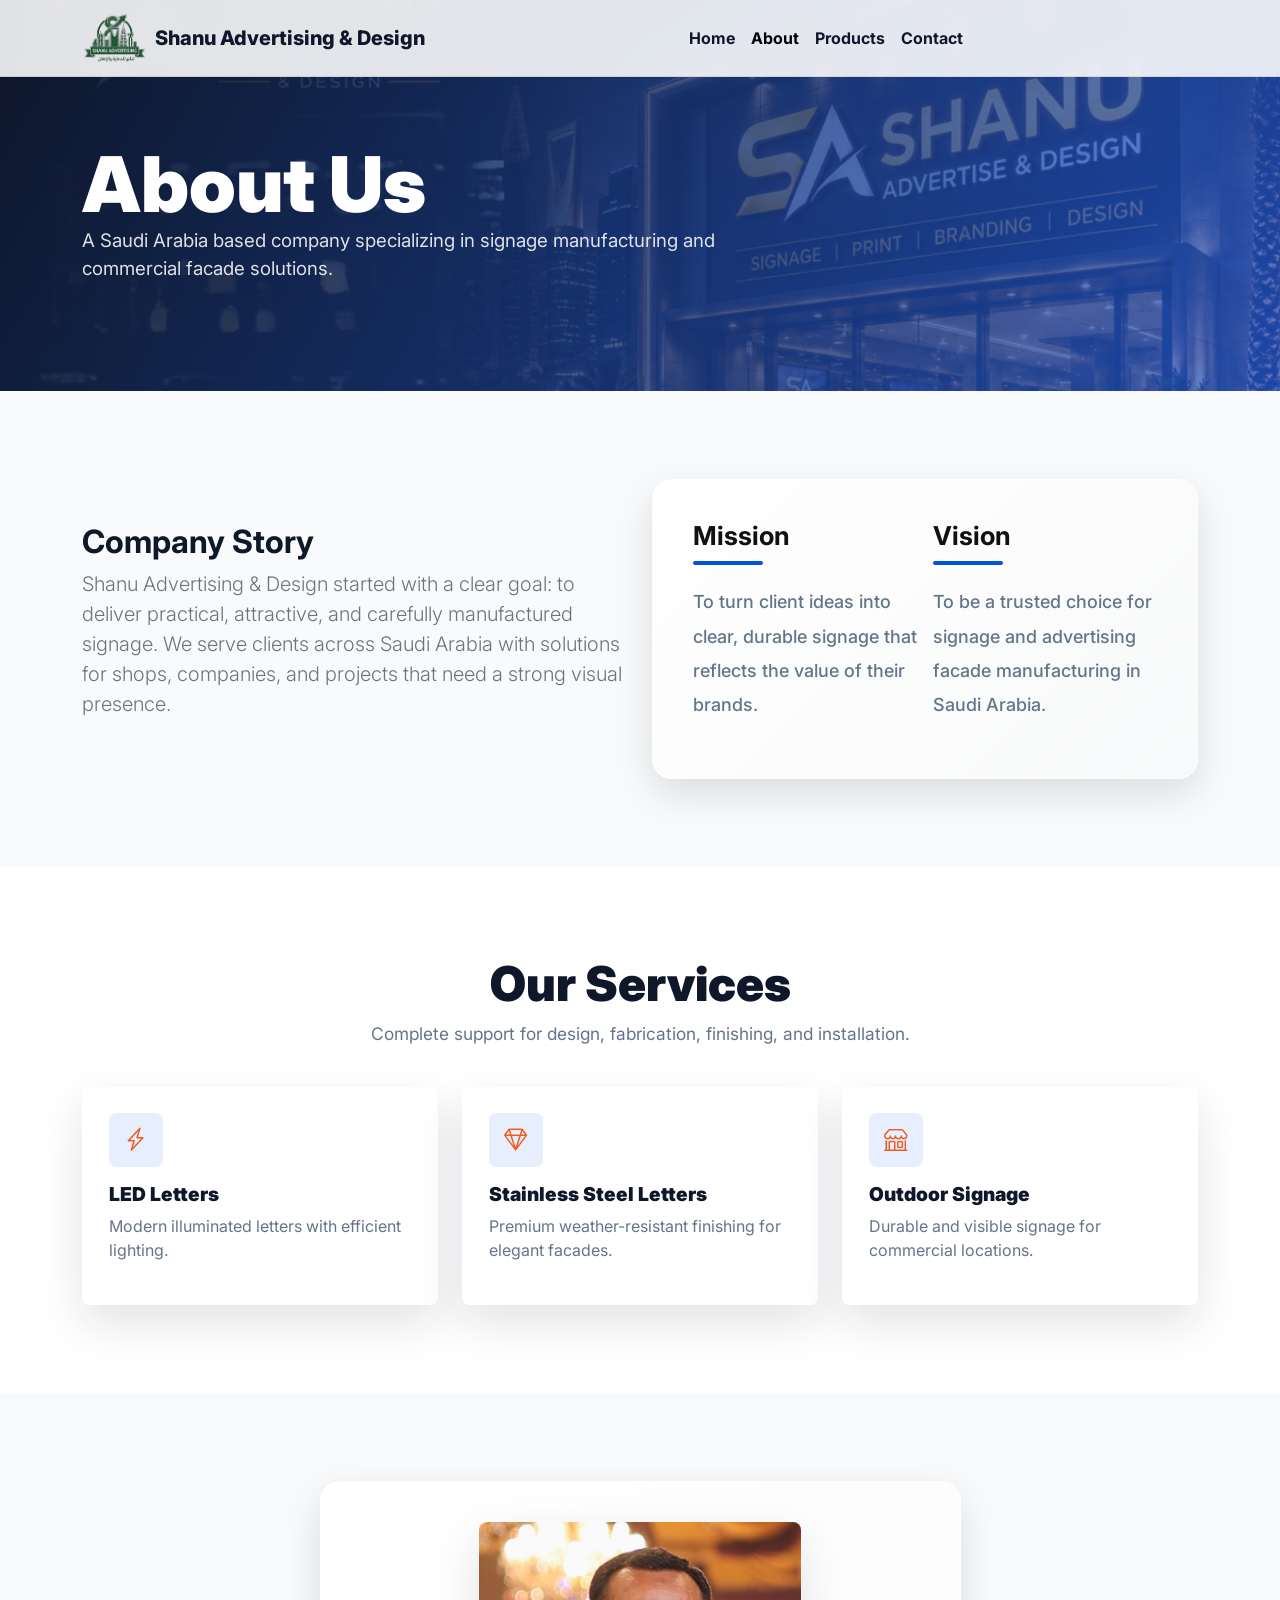
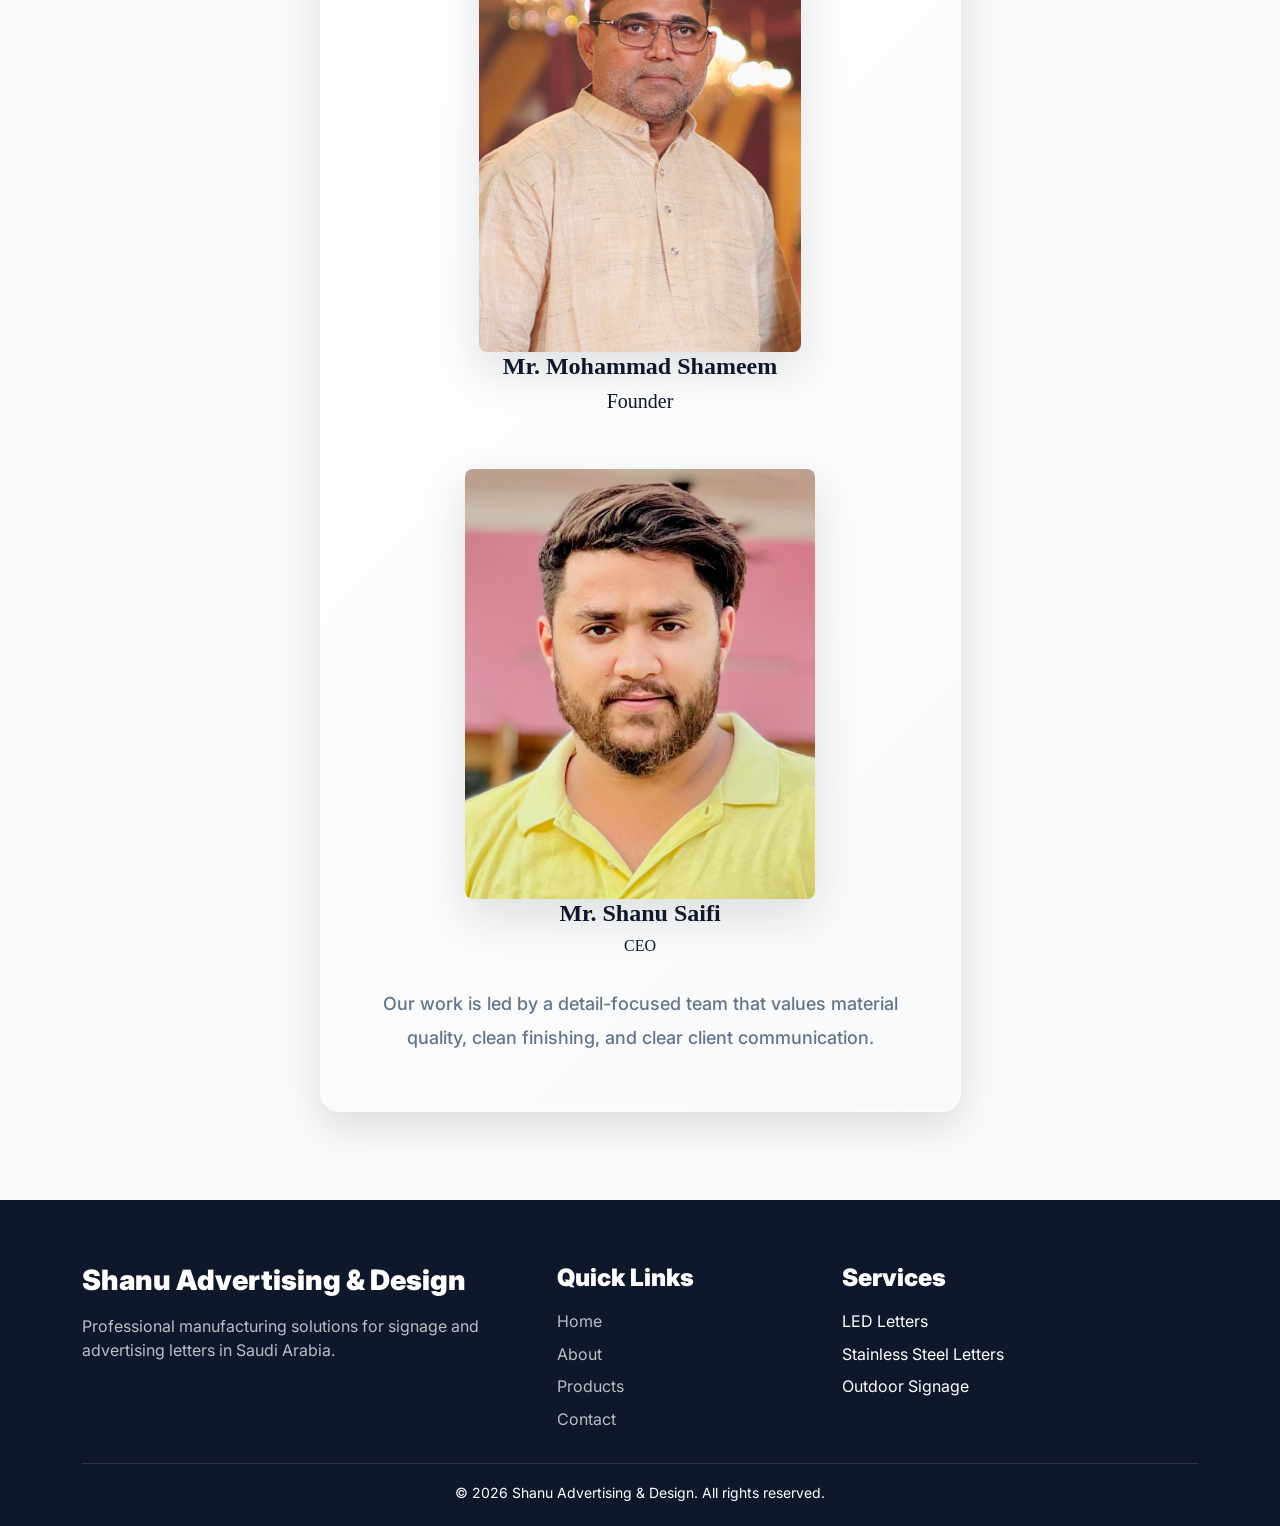
==== commit 5480afdf: "Update about.html" ====
--- a/about.html
+++ b/about.html
@@ -126,7 +126,7 @@
               </div>
               <!-- Owner Name -->
               <h4 style="font-family: Georgia, 'Times New Roman', Times, serif; font-weight: bold;">
-                Mr. Shameem Saifi
+                Mr. Mohammad Shameem
               </h4>
 
               <!-- Designation -->
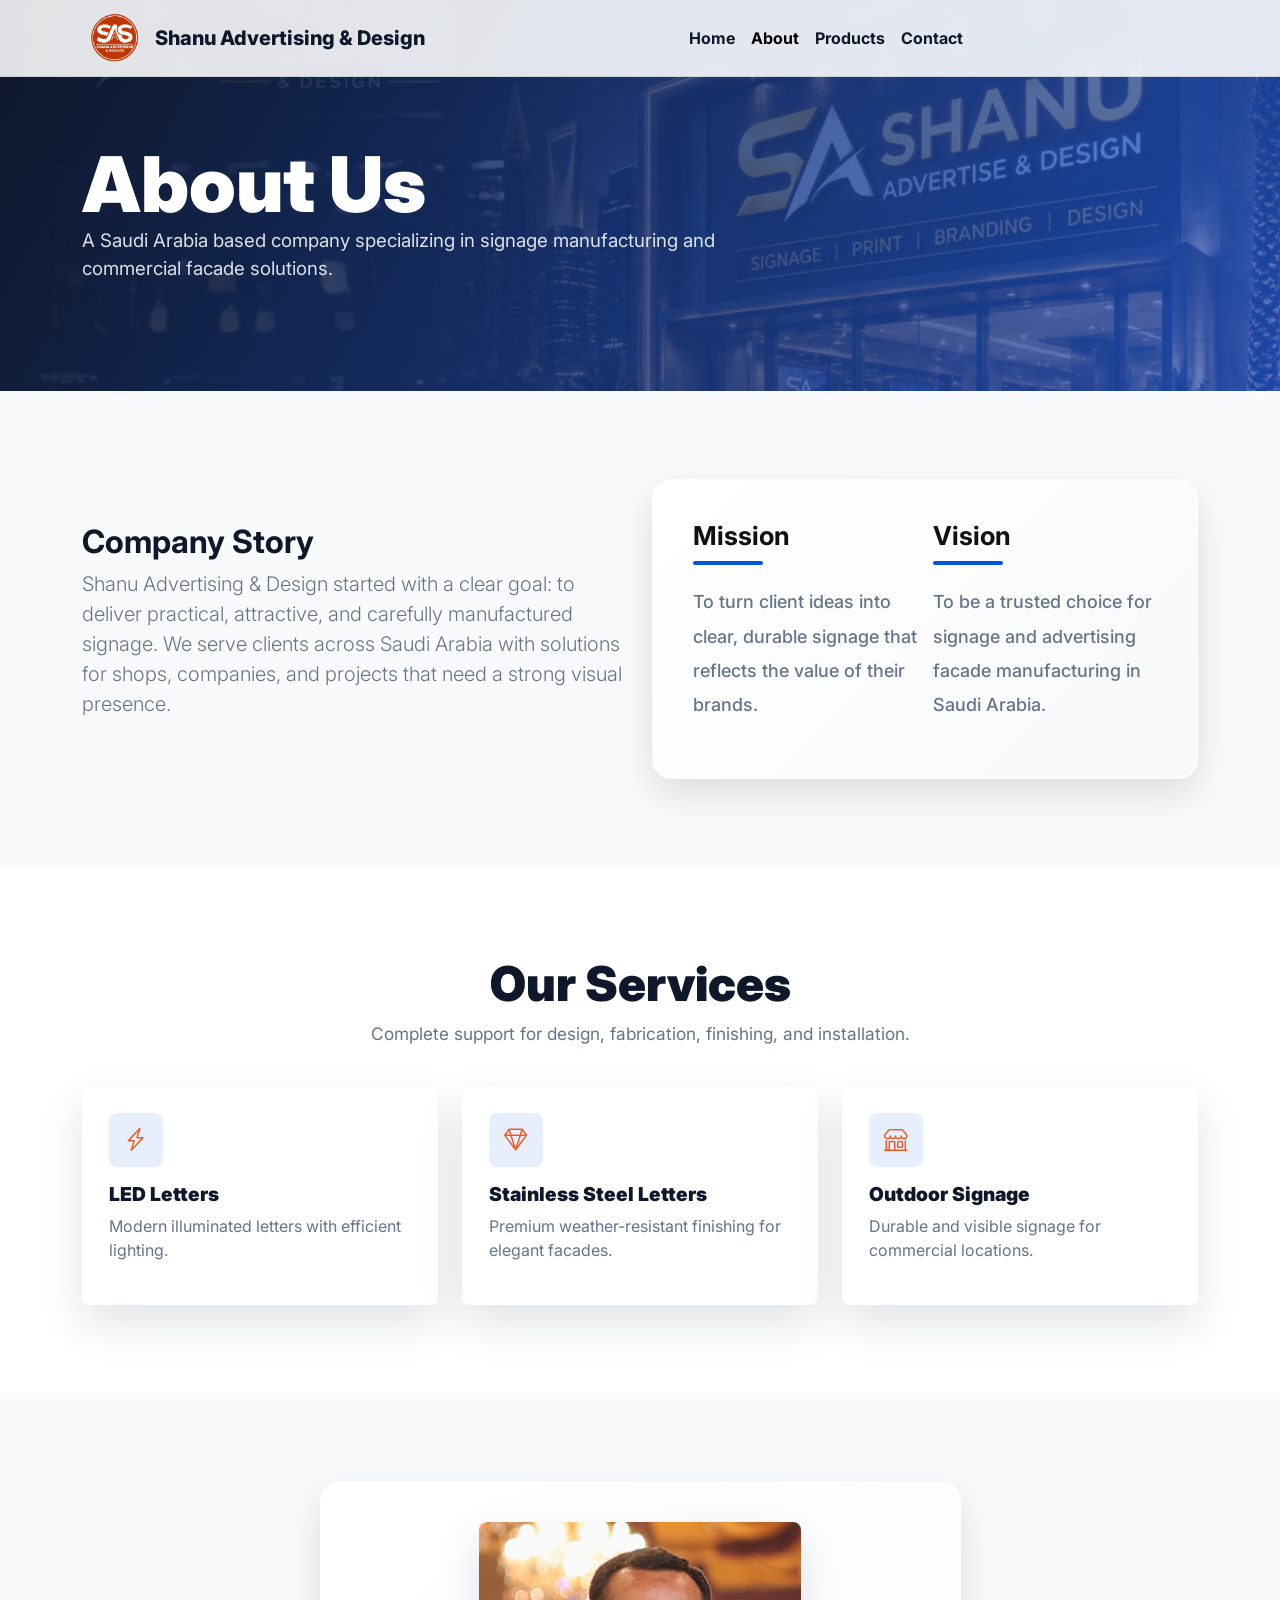
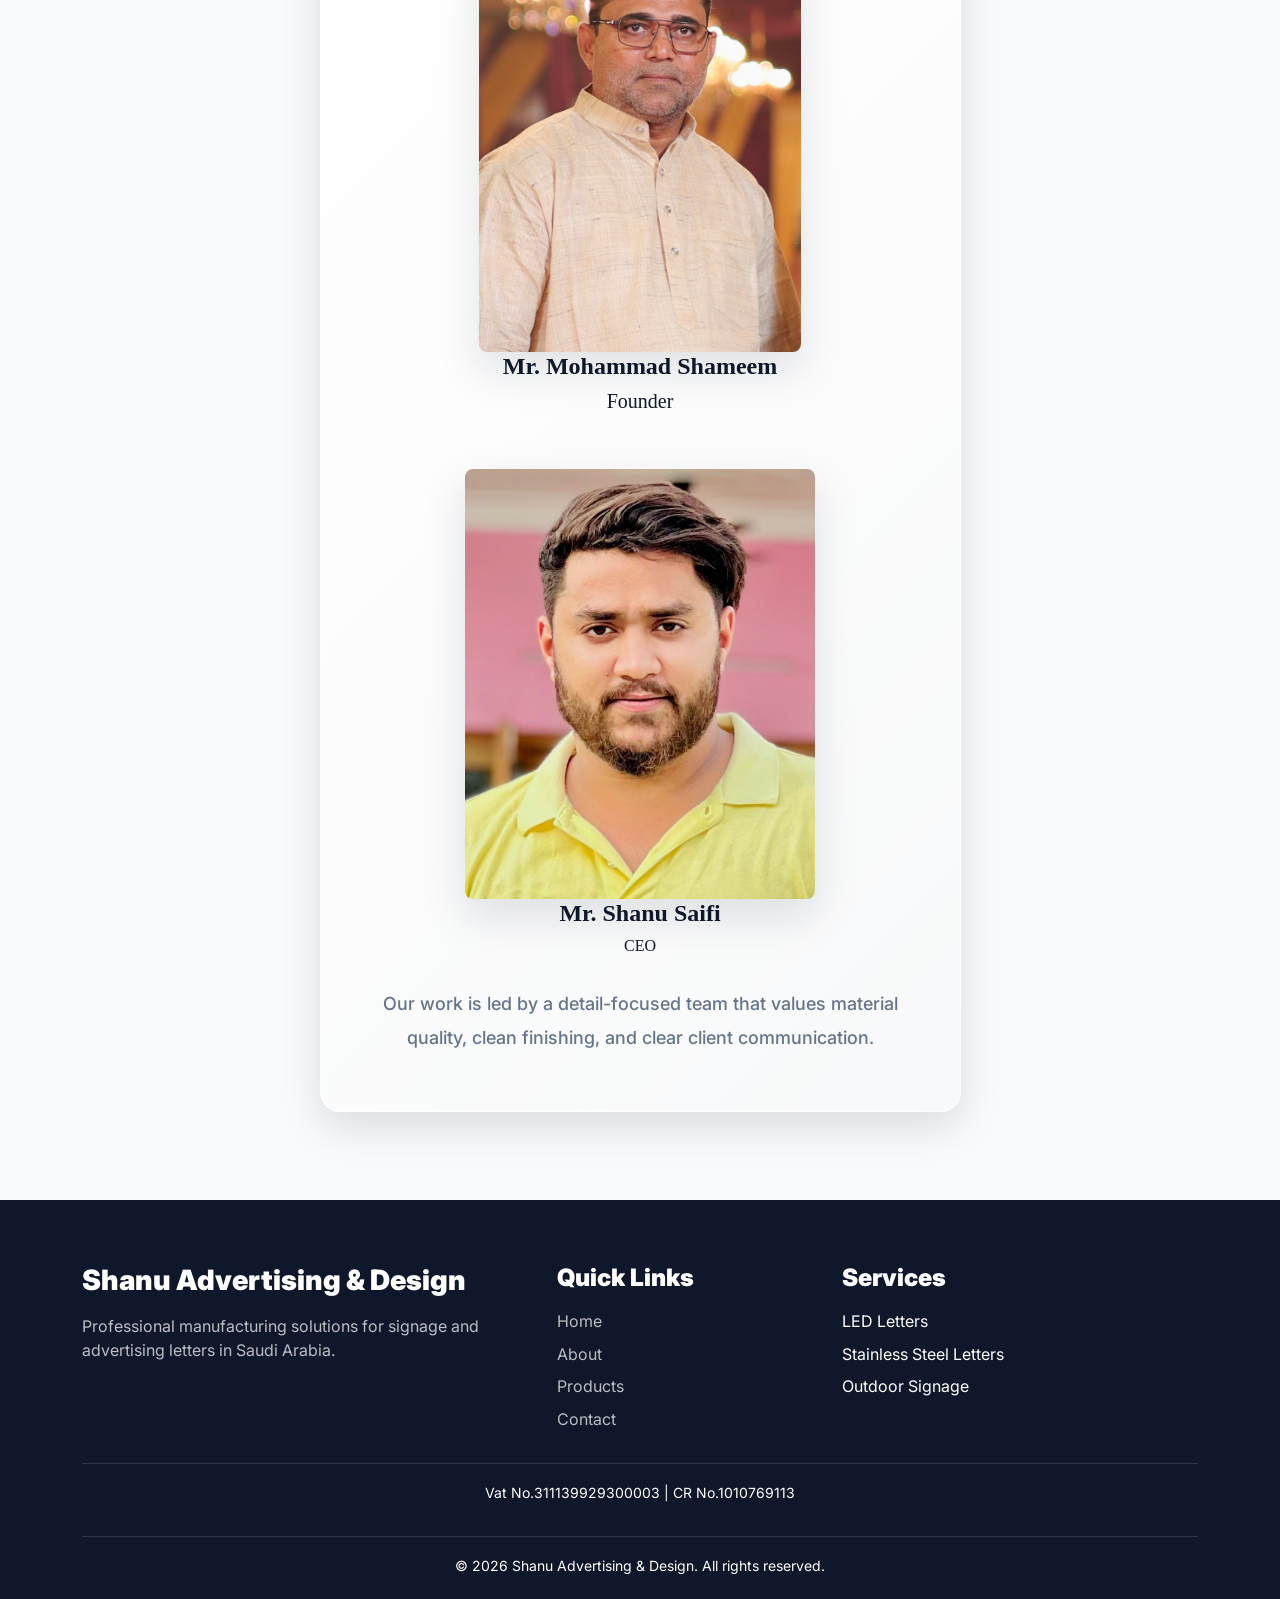
==== commit 46c83ac6: "Update about.html" ====
--- a/about.html
+++ b/about.html
@@ -211,6 +211,7 @@
           </ul>
         </div>
       </div>
+      <div class="footer-bottom text-center"><small>Vat No.311139929300003 | CR No.1010769113</small></div>
       <div class="footer-bottom text-center"><small>© 2026 Shanu Advertising & Design. <span
             data-i18n="footerRights">All rights reserved.</span></small></div>
     </div>
